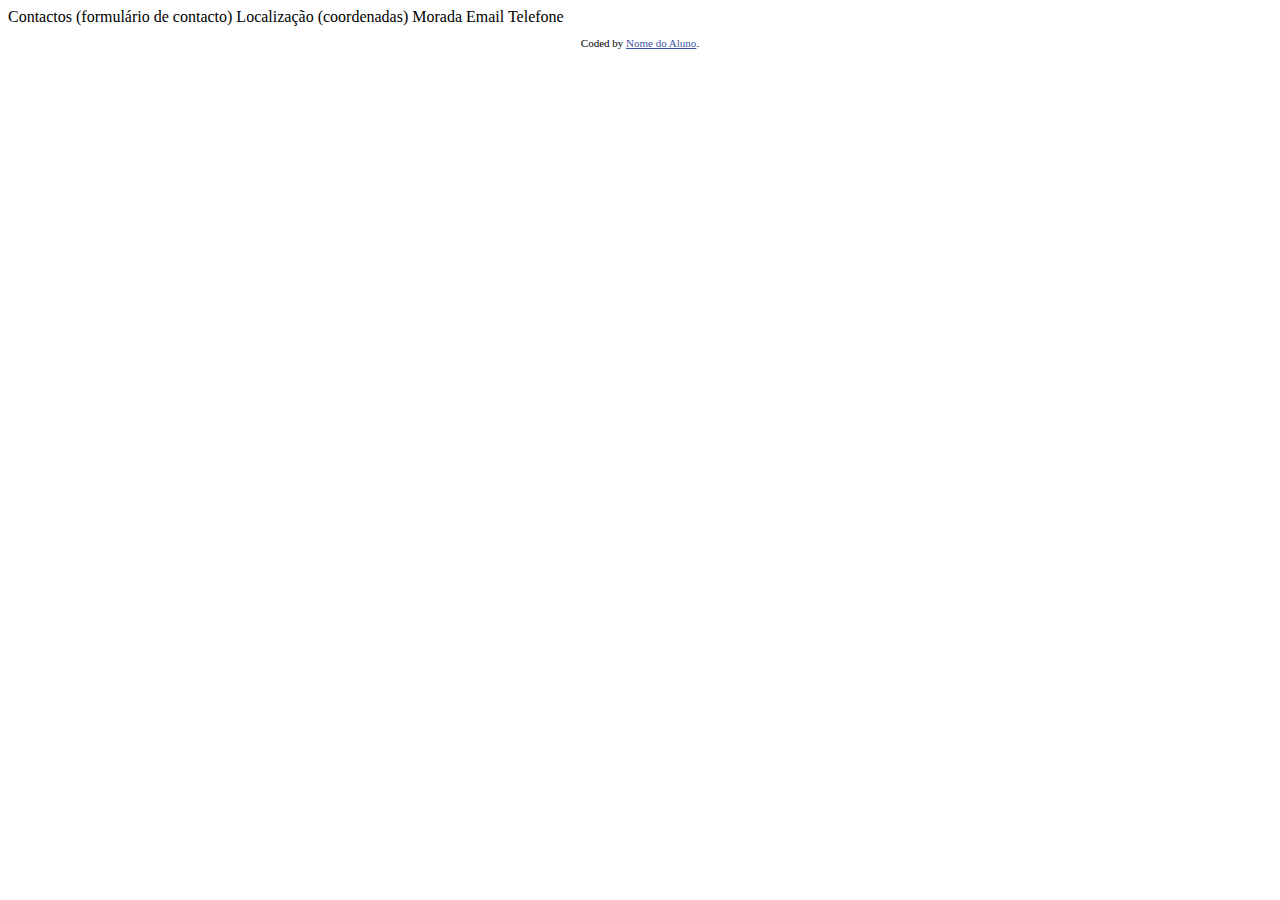
==== pagina-contactos/index.html @ 9430ecaa "projeto" ====
<!DOCTYPE html>
<html lang="en">
<head>
  <meta charset="UTF-8">
  <meta name="viewport" content="width=device-width, initial-scale=1.0"> 

  <link rel="icon" type="image/png" sizes="32x32" href="./images/favicon-32x32.png">
  
  <title>Contact Page</title>

  <style>
    .attribution { font-size: 11px; text-align: center; }
    .attribution a { color: hsl(228, 45%, 44%); }
  </style>
</head>
<body>

  Contactos

  (formulário de contacto)

  Localização (coordenadas)
  Morada
  Email
  Telefone


  <footer>
    <p class="attribution">
      Coded by <a href="#">Nome do Aluno</a>.
    </p>
  </footer>
</body>
</html>
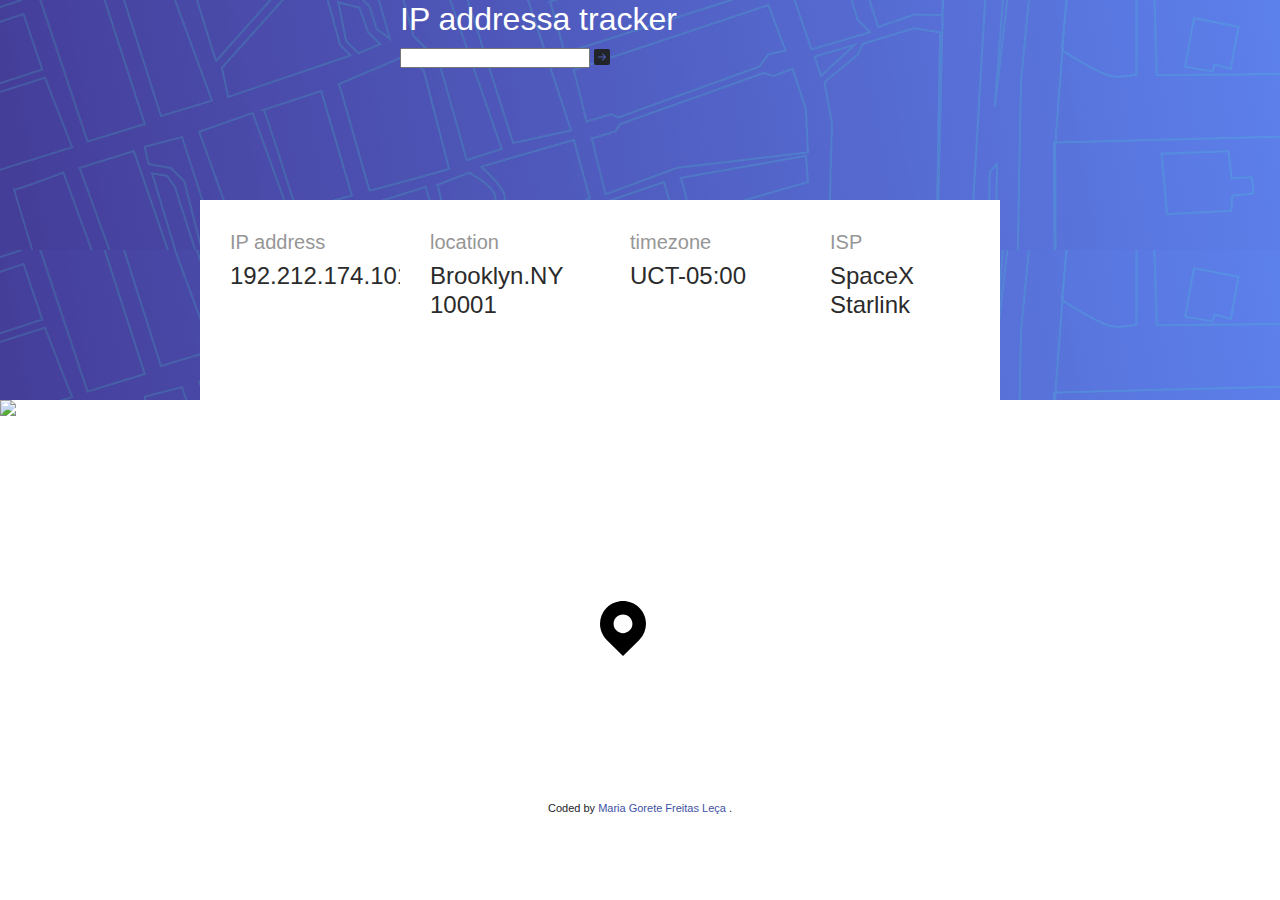
==== commit d6f08414: "final" ====
--- a/pagina-contactos/index.html
+++ b/pagina-contactos/index.html
@@ -3,7 +3,8 @@
 <head>
   <meta charset="UTF-8">
   <meta name="viewport" content="width=device-width, initial-scale=1.0"> 
-
+  <link rel="stylesheet" href="https://stackpath.bootstrapcdn.com/font-awesome/4.7.0/css/font-awesome.min.css" integrity="sha384-wvfXpqpZZVQGK6TAh5PVlGOfQNHSoD2xbE+QkPxCAFlNEevoEH3Sl0sibVcOQVnN" crossorigin="anonymous">
+  <link rel="stylesheet" href="https://stackpath.bootstrapcdn.com/bootstrap/4.3.1/css/bootstrap.min.css" integrity="sha384-ggOyR0iXCbMQv3Xipma34MD+dH/1fQ784/j6cY/iJTQUOhcWr7x9JvoRxT2MZw1T" crossorigin="anonymous"> 
   <link rel="icon" type="image/png" sizes="32x32" href="./images/favicon-32x32.png">
   
   <title>Contact Page</title>
@@ -14,21 +15,129 @@
   </style>
 </head>
 <body>
+  <div class="img ">
+    <div class="img-1">
+      <h2 class="h2">IP addressa tracker</h2>
+      <input  class="texte "type="text"></input>
+      <svg xmlns="http://www.w3.org/2000/svg" width="20" height="20" fill="currentColor" class="bi bi-arrow-right-square-fill" viewBox="0 0 20 20">
+        <path d="M0 14a2 2 0 0 0 2 2h12a2 2 0 0 0 2-2V2a2 2 0 0 0-2-2H2a2 2 0 0 0-2 2v12zm4.5-6.5h5.793L8.146 5.354a.5.5 0 1 1 .708-.708l3 3a.5.5 0 0 1 0 .708l-3 3a.5.5 0 0 1-.708-.708L10.293 8.5H4.5a.5.5 0 0 1 0-1z"/>
+      </svg>
+    </div>
+    <div class=" itens iten-1">
+      <h5 class="h5">IP address</h5>
+      <h4 class="h4">192.212.174.101</h4>
+    </div>
+    <div class=" itens iten-2">
+      <h5 class="h5">location</h5>
+      <h4 class="h4">Brooklyn.NY
+        10001
+      </h4>
+    </div>
+    <div class=" itens iten-3">
+      <h5 class="h5">timezone</h5>
+      <h4 class="h4">UCT-05:00
+      </h4>
+    </div>
+    <div class=" itens iten-4">
+      <h5 class="h5">ISP</h5>
+      <h4 class="h4">SpaceX
+        Starlink
+      </h4>
+    </div>
+  </div>
+  <div class="img img-2">
+        <img src="images/mapa_grd.jpg" style="width: 500; height: 600;">
+        <div class="icon">
+          <img src="images/icon-location.svg">
+        </div>
+  </div>
+    
 
-  Contactos
 
-  (formulário de contacto)
-
-  Localização (coordenadas)
-  Morada
-  Email
-  Telefone
 
 
   <footer>
     <p class="attribution">
-      Coded by <a href="#">Nome do Aluno</a>.
+      Coded by <a href="#">Maria Gorete Freitas Leça </a>.
     </p>
   </footer>
+  <style>
+    .container {
+      display: grid;
+      grid-template-rows: repeat(1, 200px);
+      grid-template-columns: repeat(4, 200px);
+    }
+    .img{
+      background-image: url("images/pattern-bg.png");
+      display: grid;
+      grid-template-rows: repeat(2, 200px);
+      grid-template-columns: repeat(5, 200px);
+    
+    
+  
+    }
+    .itens {
+      padding: 30px ;
+      font-family: "Barlow Semi Condensed", sans-serif;
+      font-size: 18px;
+      border: hsl(0, 0%, 59%);
+      border-top: 5px;
+     
+    }
+    .img-1 {
+      grid-row: 1/1;
+      grid-column:3/5;
+    }
+    .iten-1{
+      background-color: #ffffff;
+      grid-row: 2/2;
+      grid-column:2/3;
+    }
+    .iten-2{
+      background-color: #ffffff;
+      grid-row: 2/2;
+      grid-column:3/4;
+    }
+    .iten-3{
+      background-color: #ffffff;
+      grid-row: 2/2;
+      grid-column:4/5;
+    }
+    .iten-4{
+      background-color: #ffffff;
+      grid-row: 2/2;
+      grid-column:5/5;
+    }
+    
+    
+    
+    .img-2 {
+      background-image: url("images/mapa_grd.jpg");
+      display: grid;
+      grid-template-rows: repeat(2, 200px);
+      grid-template-columns: repeat(4, 200px);
+    }
+    .icon {
+      align-items: center;
+      grid-row: 2/2;
+      grid-column:4/5;
+    }
+    .h5{
+      color: hsl(0, 0%, 59%);
+    }
+    .h4{
+      color:  hsl(0, 0%, 17%);
+    }
+    .h2{
+      color: #ffffff;
+    }
+    .texte{
+      font-size: 18px;
+      height: 20px;
+      width: 190px;
+      color:hsl(0, 0%, 59%);
+    }
+    
+  </style>
 </body>
 </html>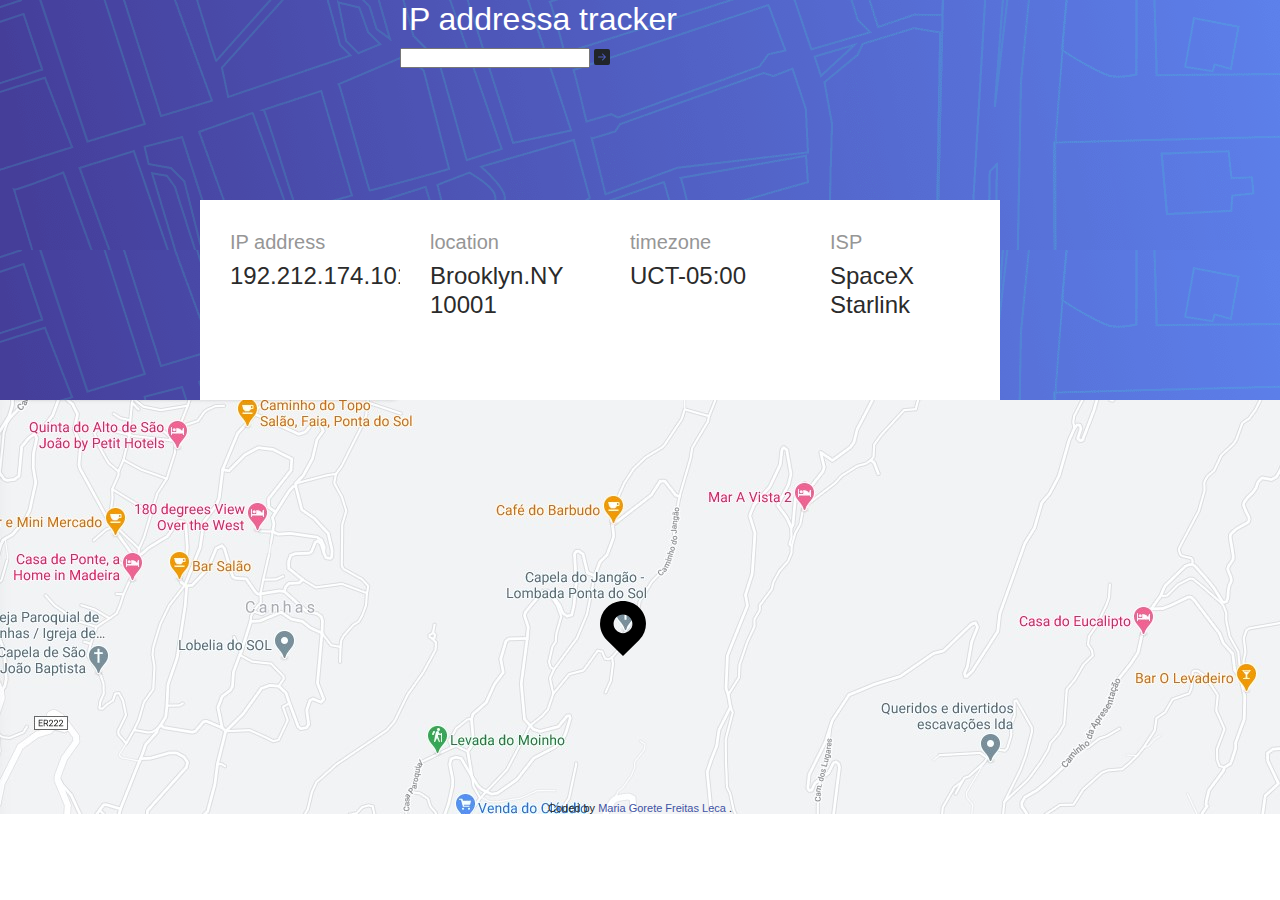
==== commit af055120: "final" ====
--- a/pagina-contactos/index.html
+++ b/pagina-contactos/index.html
@@ -58,7 +58,7 @@
 
   <footer>
     <p class="attribution">
-      Coded by <a href="#">Maria Gorete Freitas Leça </a>.
+      Coded by <a href="#">Maria Gorete Freitas Leca </a>.
     </p>
   </footer>
   <style>
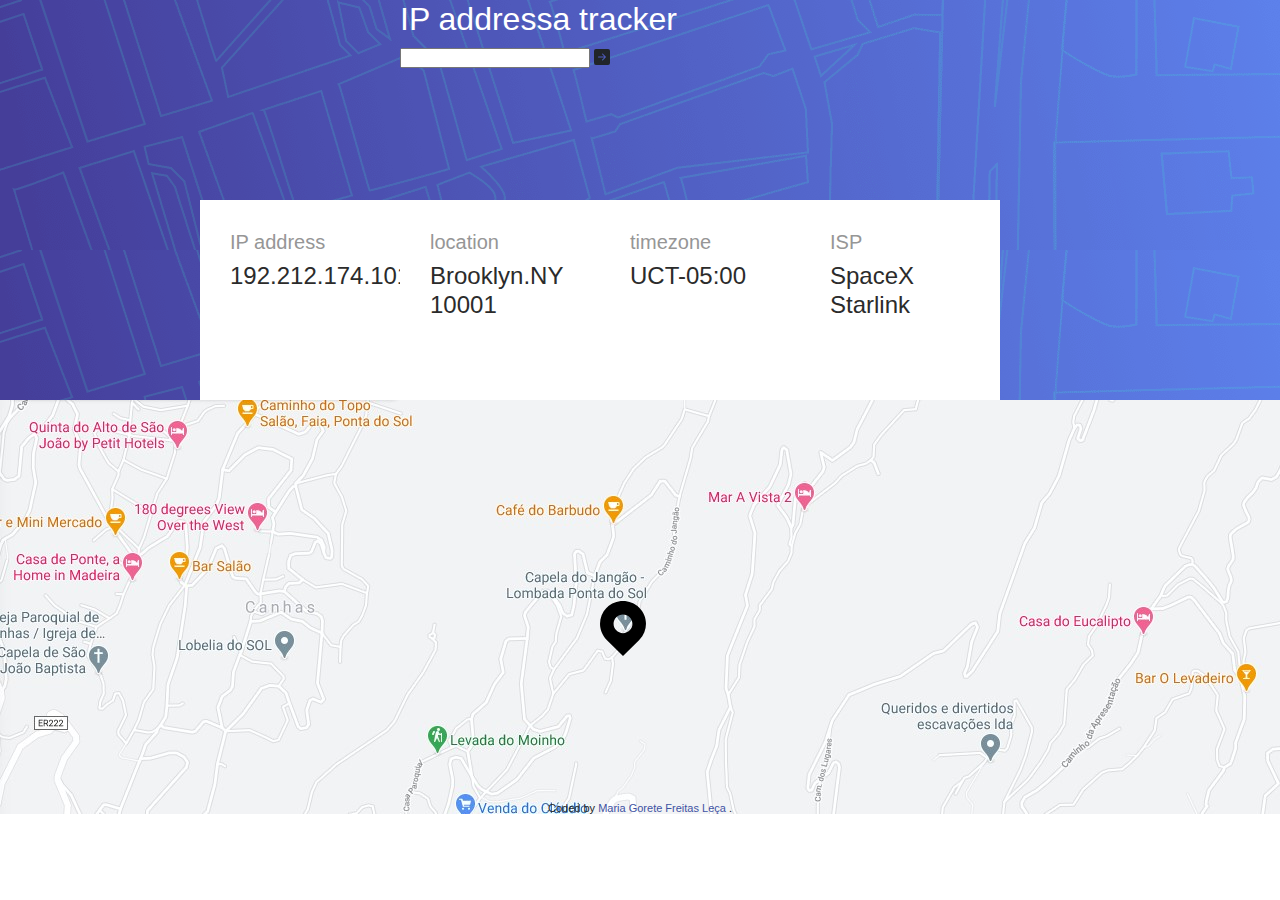
==== commit daf1e5b8: "final" ====
--- a/pagina-contactos/index.html
+++ b/pagina-contactos/index.html
@@ -58,7 +58,7 @@
 
   <footer>
     <p class="attribution">
-      Coded by <a href="#">Maria Gorete Freitas Leca </a>.
+      Coded by <a href="#">Maria Gorete Freitas Leça </a>.
     </p>
   </footer>
   <style>
